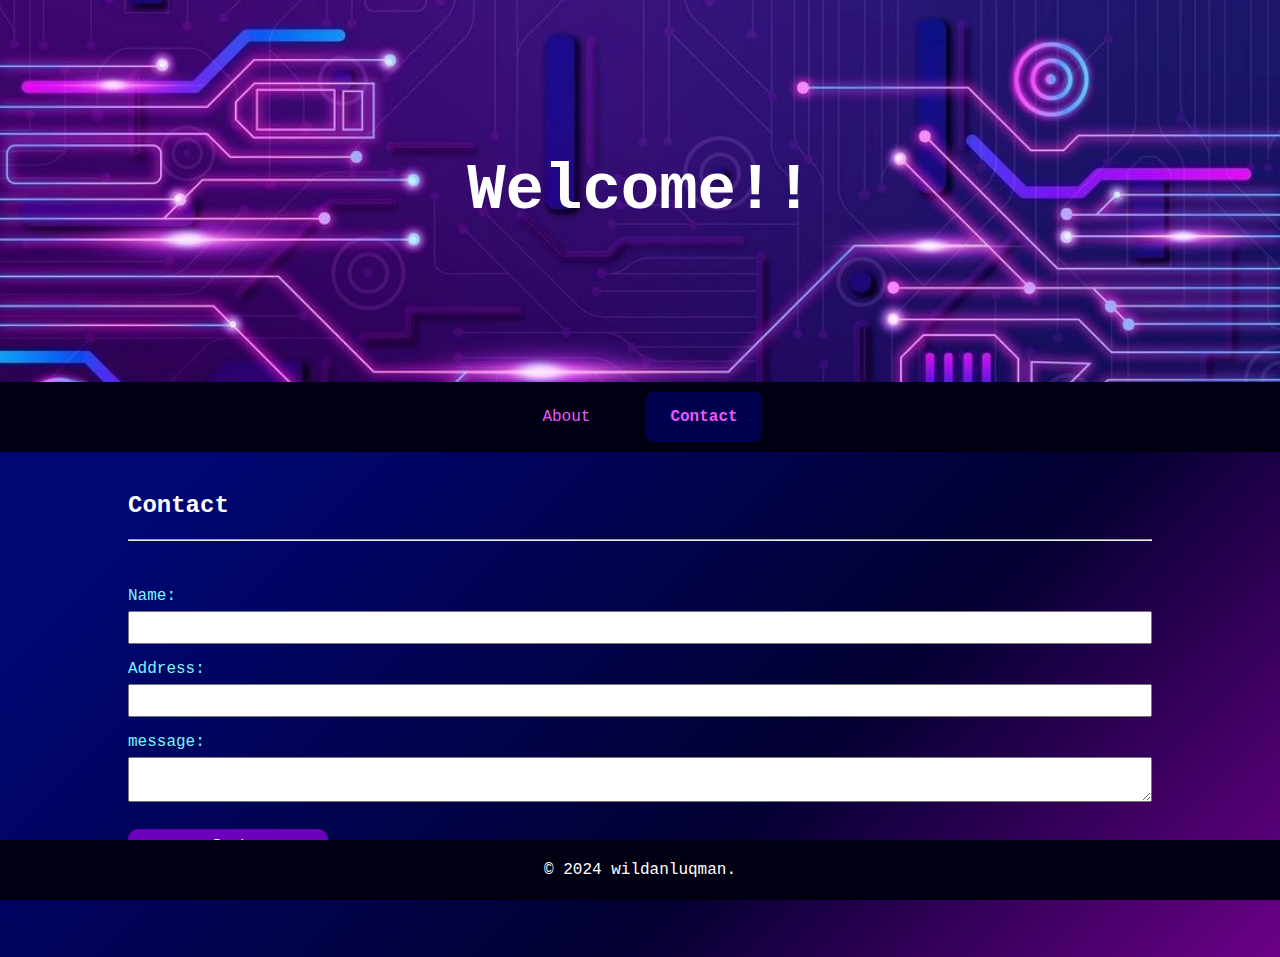
==== contact.html @ 7736e324 "First Commit" ====
<!DOCTYPE html>
<html lang="en">
<head>
    <meta charset="UTF-8">
    <meta name="viewport" content="width=device-width, initial-scale=1.0">
    <title>Personal Profile</title>
    <link rel="stylesheet" href="style.css">
    <script>
        function sendToWhatsApp() {
            var name = document.getElementById("name").value;
            var address = document.getElementById("address").value;
            var message = document.getElementById("message").value;

            var whatsappNumber = "6281377243047";  
            var url = "https://wa.me/" + whatsappNumber + "?text=" 
                      + "Nama: " + name + "%0A"
                      + "Alamat: " + address + "%0A"
                      + "Pesan: " + message;

            window.open(url, '_blank').focus();
        }
    </script>
</head>
<body>
    <header>
        <h1>Welcome!!</h1>
    </header>
    <nav>
        <ul>
            <li><a href="index.html">About</a></li>
            <li class="active"><a href="contact.html">Contact</a></li>
        </ul>
    </nav>
    <div class="container">
    <h2>Contact</h2>
    <hr>
        <form onsubmit="sendToWhatsApp();">
            <label for="name">Name:</label>
            <input type="text" id="name" name="name" required>
            <label for="address">Address:</label>
            <input type="address" id="address" name="address" required>
            <label for="message">message:</label>
            <textarea id="message" name="message" required></textarea>
            <button type="submit">Send</button>
        </form>
        <div id="statusMessage"></div>
    </div>
    <footer>
        <p>&copy; 2024 wildanluqman.</p>
    </footer>
</body>
</html>
---- style.css ----
body {
    font-family: "Lucida Console", Courier, monospace;
    margin: 0;
    padding: 0;
    background: linear-gradient(135deg, rgb(0, 6, 114) 30%, rgb(2, 0, 49) 70%, #6c0087 100%);
    color: rgb(122, 246, 255);
}

h2{
    color: rgb(255, 255, 255);
}

header {
    background-image: url("bg.jpg");
    background-repeat: no-repeat;
    background-size: cover;
    color: white;
    text-align: center;
    padding: 7em 0;
}

nav ul {
    list-style-type: none;
    background-color: rgb(1, 0, 18);
    margin: 0;
    padding: 10px;
    display: flex;
    justify-content: center;
}

nav ul li {
    margin: 0 1em;
}

nav ul li a {
    color: rgb(233, 88, 255);
    text-decoration: none;
    padding: 1em 1.5em;
    border-radius: 8px;
    display: block;
}

nav ul li a:hover {
    background-color: rgb(1, 0, 78);
    border-radius: 8px;
}

footer {
    background-color: rgb(1, 0, 18);
    color: white;
    text-align: center;
    padding: 5px 0;
    position: fixed;
    width: 100%;
    bottom: 0;
}

form {
    margin-top: 30px;
    display: flex;
    flex-direction: column;
}

form label {
    margin-top: 1em;
}

form input, form textarea {
    padding: 0.5em;
    margin-top: 0.5em;
}

form button {
    
    border-radius: 10px;
    margin-top: 2em;
    padding: 0.5em;
    width: 200px;
    background-color: #6c00ba;
    color: white;
    border: none;
    cursor: pointer;
}

form button:hover {
    background-color: rgb(212, 0, 255);
    font-weight: bold;
}
.container{
    width: 80%; /* Lebar kontainer 80% dari lebar elemen induknya */
    padding-top: 20px;
    margin: 0 auto 100px; /* Memusatkan kontainer secara horizontal */
}
.active{
    font-weight: bold;
    background-color: rgb(1, 0, 78);
    border-radius: 8px;
}

.profile-container {
    margin-top: 60px;
    display: flex;
    background-color: rgb(6, 32, 75);
    border-radius: 10px;
    overflow: hidden;
    max-width: auto;
    width: 100%;
}

.profile-container:hover{
    box-shadow: 0 8px 16px rgb(93, 185, 255)
}

.profile-photo img {
    width: 70%;
    height: auto;
    display: block;
}

.profile-photos img {
    width: 70%;
    height: auto;
    display: block;
    justify-content: flex-end;
}

.profile-photo {
    flex: 1;
    overflow: hidden;
    margin-left: 50px;
}

.profile-description {
    flex: 2;
    padding: 20px;
    display: flex;
    flex-direction: column;
    justify-content: center;
}

.profile-description h1 {
    margin-top: 0;
    color: rgb(238, 127, 255);
}

.profile-description p {
    margin: 10px 0;
}

header h1 {
    font-size: 4rem;
    position: relative;
    animation: fadeIn 2s ease-in-out, textShadowPulse 2s infinite alternate;
}

@keyframes fadeIn {
    0% { 
        opacity: 0;
        transform: translateY(-50px);
    }
    100% { 
        opacity: 1;
        transform: translateY(0);
    }
}

@keyframes textShadowPulse {

    100% {
        text-shadow: 0 0 30px rgb(216, 253, 255),
                     0 0 40px rgb(123, 248, 255),
                     0 0 50px rgb(0, 242, 255);
    }
}
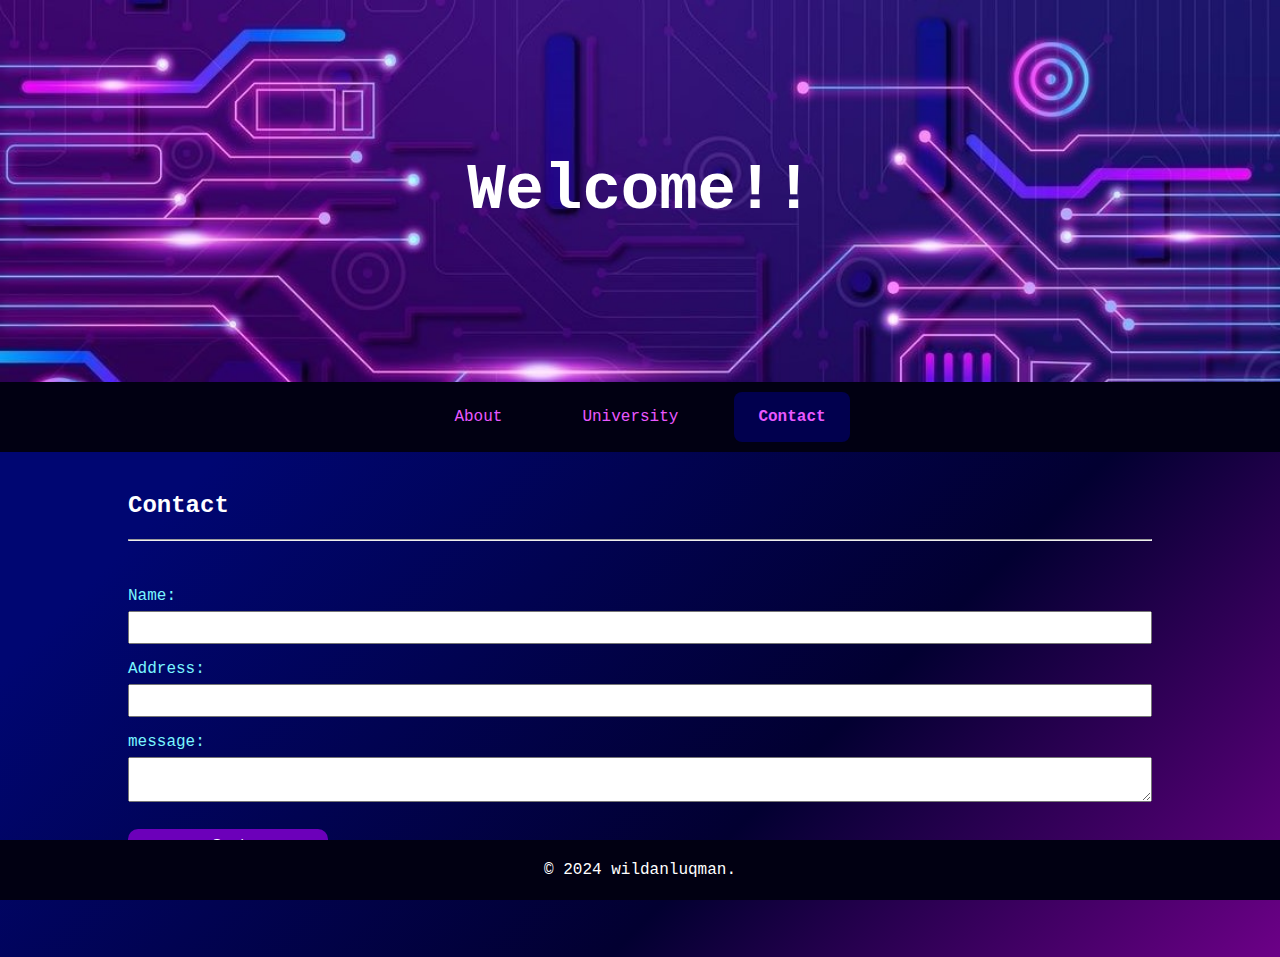
==== commit 93ce62b2: "new university page" ====
--- a/contact.html
+++ b/contact.html
@@ -28,6 +28,7 @@
     <nav>
         <ul>
             <li><a href="index.html">About</a></li>
+            <li><a href="university.html">University</a></li>
             <li class="active"><a href="contact.html">Contact</a></li>
         </ul>
     </nav>
--- a/style.css
+++ b/style.css
@@ -11,7 +11,7 @@
 }
 
 header {
-    background-image: url("bg.jpg");
+    background-image: url("images/bg.jpg");
     background-repeat: no-repeat;
     background-size: cover;
     color: white;
